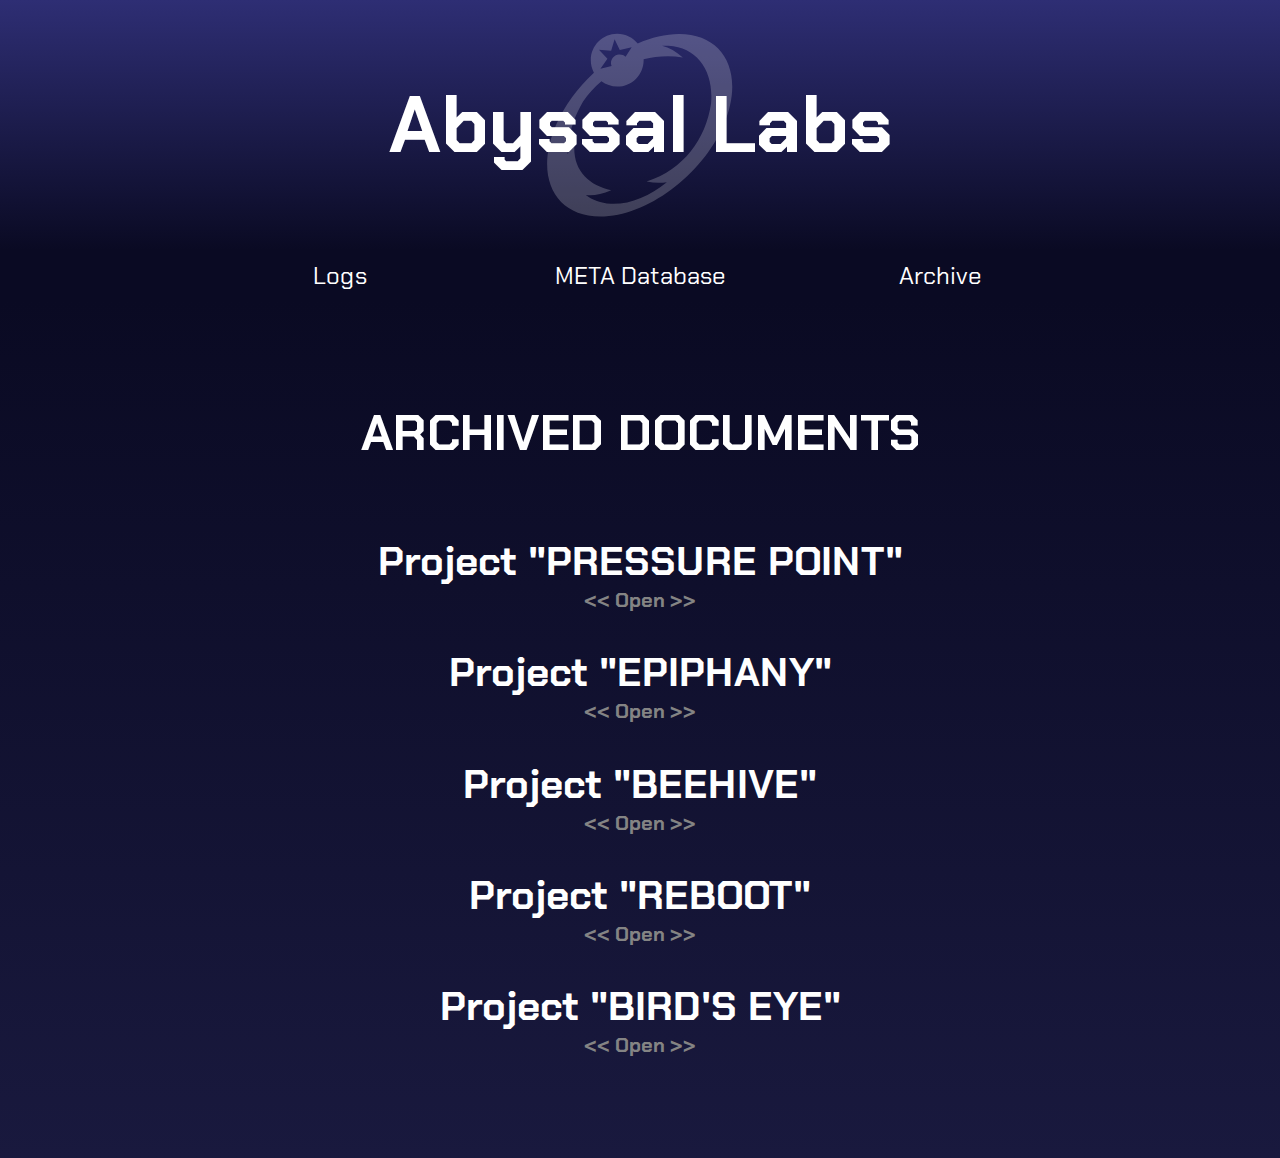
==== archive.html @ 1f09cdea "initial stuff" ====
<!DOCTYPE html>
<html lang="en">
    <head>
        <meta charset="UTF-8">
        <meta name="viewport" content="width=device-width, initial-scale=1.0">
        <meta name="author" content="guyperson1">
        <meta name="description" content="Silly Website for Silly OC">
        <title>Abyssal Labs - Archive</title>
        
        <script>
            function block() {
              alert("This part of the database is currently under reconstruction by OVERMIND; it will be inaccessible until further notice.");
            }
        </script>

        <link rel="preconnect" href="https://fonts.googleapis.com">
        <link rel="preconnect" href="https://fonts.gstatic.com" crossorigin>
        <link href="https://fonts.googleapis.com/css2?family=Chakra+Petch:ital,wght@0,300;0,400;0,500;0,600;0,700;1,300;1,400;1,500;1,600;1,700&display=swap" rel="stylesheet">
        <link href="https://fonts.googleapis.com/css2?family=Aldrich&family=Chakra+Petch:ital,wght@0,300;0,400;0,500;0,600;0,700;1,300;1,400;1,500;1,600;1,700&display=swap" rel="stylesheet">
        <link rel="stylesheet" href="avn.css">
    </head>

    <body>
        <div id="header">
            <div id="logo">
                <img src="images/logo.svg", height="200px", width="200px" class="centered">
                <a href="login.html">
                    <h1 class="centered">Abyssal Labs</h1>
                </a>
            </div>
            <div id="link-bar">
                <ul>
                    <li class="fill">
                        <a href="logs.html">Logs</a>
                    </li>
                    <li>
                        <a onclick="block();">META Database</a>
                    </li>
                    <li>
                        <a href="archive.html">Archive</a>
                    </li>
                </ul>
            </div>
        </div>
        <div id="content-wrapper">
            <h1>ARCHIVED DOCUMENTS</h1>
            <div class="rule-fade-in"></div>

            <h2>Project "PRESSURE POINT"</h2>
            <p class="collapsible-drawer">&lt&lt Open &gt&gt</p>
            <blockquote class="collapsible-content">
                <img class="background-img centered" src="images/pressure_point.svg">
                <div class="project-info">
                    <p style="color: orange;">High Priority</p>
                    <p>-</p>
                    <p style="color: lime;">Completed</p>
                </div>
                <p>Purpose:</p>
                <p>The development of the “Soulbound Armaments,” a set of soul-powered “superweapons” for emergency use against hostile deific entities.</p>
                <p>The Armaments vary in type, element, and effects, but are composed of several core components, listed below:</p>
                <ul>
                    <li>Faded Plumes — Remnants of the Plumes of Dusk after the goddess Nyx reclaimed her energy from them. Items still possess the capability of converting regular forms of energy to “soul energy,” as well as the ability to channel soul energy drawn from a host. Acts as a sort of “bridge” between the mechanical and metaphysical.</li>
                    <li>Shadow Crystals — An octahedral crystal which absorbs light. Possibly the original form of Shadow Fragments. Capable of significantly amplifying the strength of equipment it is combined with, however it seems to endow a sort of “sentience” to whatever it is fused with, which renders it useless to anyone but a selected host.</li>
                    <li>Infusion Orb — An orb that bestows an “element” onto a weapon. Mick seems to be able to extract these from other weapons.</li>
                    <li>Elemental Catalyst — A material that adds additional effects to the piece of equipment it is fused with. The effects seem to be dependent on the element.</li>
                </ul>
                <p>The Armaments require an enormous amount of Atmas, or “soul energy,” to operate. Though some of the energy requirement is supplemented by ES Type-II Power Cells, a majority of the energy must be drawn from the user in order to keep the weapons’ weight reasonable for combat use. As such, it is only safely operable during a “Limit Break” event, a stress-event in which large amounts of Atmas is released from a Persona user and manifests in specific ways.</p>
                <p style="text-align: center;">. . .</p>
                <p>At the time of writing, five armaments have been completed. Though more prototypes exist, due to our exodus from the Dreamscape, continued development of the Soulbound Armaments has been deemed unnecessary. As such, Project “PRESSURE POINT” has been marked as complete.</p>
                <ul>
                    <li>Red Sun (SBA-Alpha) — A handgun that discharges a large amount of fire when activated. Damage output is lowered due to its high spread, however the spread allows it to eliminate large groups of enemies at once.</li>
                    <li>Strike of Heaven (SBA-Beta) — A spear that discharges massive amounts of electricity upon contact. Must be utilized with care—extrapolated data has shown a non-zero chance of plasma generation. Residual energy converges on the user upon its usage, amplifying the user’s next attack.</li>
                    <li>Cryonic Hail (SBA-Gamma) — A bow capable of firing arrows formed of solidified Atmas. Arrows reach sub-zero temperatures, and are capable of significantly inhibiting movement capabilities of hostile entities, if not outright freezing them in place.</li>
                    <li>Vortex Slashers (SBA-Delta) — A pair of claws that “channel wind” through its talons, such that enemies will be propelled backwards when contact is made, opening up critical weaknesses or openings to be exploited.</li>
                    <li>Prisma Star (SBA-Omega) — A massive, spiked ball-and-chain that is capable of self-locomotion through its spikes, which double as high-powered pistons that propel the ball towards a given target. Compounded Atmas, along with the Prisma Star’s makeup, allows it to breach defenses that would otherwise be impenetrable through physical attacks.</li>
                </ul>
            </blockquote>

            <h2>Project "EPIPHANY"</h2>
            <p class="collapsible-drawer">&lt&lt Open &gt&gt</p>
            <blockquote class="collapsible-content">
                <img class="background-img centered" src="images/epiphany.svg">
                <div class="project-info">
                    <p style="color: gold;">Medium Priority</p>
                    <p>-</p>
                    <p style="color: lime;">Completed</p>
                </div>
                <p>Purpose:</p>
                <p>The development of the Portable Electronic Navigational Intelligence System “Providence,” an device capable of simulating the intelligence-gathering abilities of Navigation-Type Personas.</p>
                <p>Focal points of research include the abilities to detect entities of interest (i.e. Shadows, Persona users, deities) across a large range and "scan" nearby entities to determine vulnerable points of attack. As research primarily involves observation of Navigation-Type Personas, use of which is rather lacking with the current team composition in mind, the project is currently bottlenecked.</p>
                <p style="text-align: center;">. . .</p>
                <p>With these considerations, the previously defunct Project "LIGHTS ON"—the development of "Theia", a multipurpose electronically-powered ocular prosthetic—has been reinstated and integrated into Project "EPIPHANY".</p>
            </blockquote>
            
            <h2>Project "BEEHIVE"</h2>
            <p class="collapsible-drawer">&lt&lt Open &gt&gt</p>
            <blockquote class="collapsible-content">
                <img class="background-img centered" src="images/beehive.svg">
                <div class="project-info">
                    <p style="color: gold;">Medium Priority</p>
                    <p>-</p>
                    <p style="color: lime;">Completed</p>
                </div>
                <p>Purpose:</p>
                <p>The integration of the salvaged Yomi-Kugutsu robots from the god Oumagatsu into AVN Labs.</p>
                <p>Following the subjugation of Oumagatsu, a sweep of the battlefield yielded eleven salvageable and one intact Yomi-Kugutsu. The intact Yomi-Kugutsu was observed to be wholly subservient to members of NEST. How it recognizes members as such is unknown.</p>
                <p>Three of the salvaged Yomi-Kugutsu were sold. The remaining eight are to be repaired and repurposed as mechanical assistants for AVN Labs. Additional modifications to the artificial intelligence systems, power units, cooling systems, and other functions (see supplemental documents for a full list of modifications) are underway.</p>
                <p>Emergency measures must be put in place in the event that the Yomi-Kugutsu robots become a threat, through interference of foreign intelligence. The following contingency responses will activate sequentially as required:</p>
                <ul>
                    <li><span style="color: lime;">Level One</span>: If internal systems detect an anomaly in behaviour, a hard-reboot command is executed. A notification will be sent to the operator regardless of whether the hard-reboot is executed.</li>
                    <li><span style="color: gold;">Level Two</span>: If the Level One response is deemed ineffective or the system is unable to execute the command, the control system to body connection is to be severed, rendering the chassis immobile.</li>
                    <li><span style="color: darkred;">Level Three</span>: If all other responses fail, the explosive charge embedded in its power unit is automatically detonated. This exists as a separate system that cannot be manipulated without disassembling the power unit—which would functionally achieve the same goal.</li>
                </ul>    
            </blockquote>

            <h2>Project "REBOOT"</h2>
            <p class="collapsible-drawer">&lt&lt Open &gt&gt</p>
            <blockquote class="collapsible-content">
                <img class="background-img centered" src="images/reboot.svg">
                <div class="project-info">
                    <p style="color: darkred;">Paramount</p>
                    <p>-</p>
                    <p style="color: lime;">Completed</p>
                </div>
                <p>Purpose:</p>
                <p>The resuscitation of deceased NEST-aligned former Anti-Shadow Suppression Weapon “Electra,” whose physical chassis was sealed in the Heroes’ Necropolis following her neutralization via the goddess Nyx’s power reclamation.</p>
                <p>Through the Egyptian god Anubis, contacted was established with Electra in Duat, the Egyptian realm of the dead. Specifics of the process are unknown, and unlikely to be revealed.   The body and soul were both successfully retrieved.</p>
                <p>Though the robot was physically intact, due to the aforementioned power reclamation, power generation from Plumes of Dusk is no longer a viable option. Therefore, a large amount of excess power storage must be installed on the android in order to keep them functional while the feasibility of repeating the human transformation ritual performed on similar android "Orestes" by the goddess Danu is investigated. At the time of writing (01/27/2023), AVN Labs currently has two ES Type-IV Power Cells (created from salvaged remains of the god Oumagatsu) in storage, each sufficient to power an android for up to thirty-two hours depending on the android's model and power consumption.</p>
                <p style="text-align: center;">. . .</p>
                <p>UPDATE (01/31/2023): The android was reactivated with no noticeable complications or malfunctions. Project “REBOOT” is considered successful, and will be closed.</p>
            </blockquote>

            <h2>Project "BIRD'S EYE"</h2>
            <p class="collapsible-drawer">&lt&lt Open &gt&gt</p>
            <blockquote class="collapsible-content">
                <div class="project-info">
                    <img class="background-img centered" src="images/overmind.svg">
                    <p style="color: orange;">High Priority</p>
                    <p>-</p>
                    <p style="color: lime;">Completed</p>
                </div>
                <br><br><br><br><br><br><br><br><br><br><br><br><br><br><br><br><br><br><br><br>
                <p style="text-align: center;">Project files relocated; contact OVERMIND for details.</p>
                <br><br><br><br><br><br><br><br><br><br><br><br><br><br><br><br><br><br><br><br>
            </blockquote>
        </div>

        <script>
            var coll = document.getElementsByClassName("collapsible-drawer");
            var i;
            
            for (i = 0; i < coll.length; i++) {
                coll[i].addEventListener("click", function() {
                    this.classList.toggle("active");
                    var content = this.nextElementSibling;
                    if (content.style.display === "block") {
                        this.innerHTML = "<< Open >>"
                        content.style.display = "none";
                    } else {
                        this.innerHTML = ">> Close <<"
                        content.style.display = "block";
                    }
                });
            }
        </script>
    </body>
</html>
---- avn.css ----
:root {
    --header-height: 250px;
    --bar-height: 50px;
    --anim-time: 2.5s;
}

body, h1, p, ul {
    margin: 0px;
    padding: 0px;
}

h1 {
    color: white;
    font-family: "Chakra Petch", Arial, sans-serif;
    font-size: 50px;
    text-align: center;
}

h2 {
    margin-bottom: 0px;
    color: white;
    font-family: "Chakra Petch", Arial, sans-serif;
    font-size: 40px;
    text-align: center;
}

#logo {
    background-image: linear-gradient(#2E2E74, #0A0A23);
    position: relative;
    height: var(--header-height);
    align-content: center;
}

#logo h1 {
    width: fit-content;
    font-size: 5rem;
    transition: font-size .35s, filter .35s;
}

#logo img {
    opacity: 0.2;
    pointer-events: none;
    user-select: none;
    height: 200px;
    width: 200px;
}

.centered {
    top: 50%;
    left: 50%;
    transform: translate(-50%, -50%);
    position: absolute;
}

#logo h1:hover {
    font-size: 5.25rem;
    filter: drop-shadow(gray 0 0 4px);
}

#link-bar ul {
    height: var(--bar-height);
    background-color: #0A0A23;
    list-style: none;
    display: flex;
    justify-content: center;
}

#link-bar ul li {
    width: 300px;
    text-align: center;
    /* https://stackoverflow.com/questions/23934749/fill-element-from-center-on-hover */
    background-image: linear-gradient(#24244B, #24244B);
    background-position: 50% 50%;
    background-repeat: no-repeat;
    background-size: 0% 100%;
    transition: background-size .35s, color .35s;
}

#link-bar ul li:hover {
    background-size: 100% 100%;
}

#link-bar ul li a {
    display: inline-block;
    align-content: center;
    width: 100%;
    height: 100%;
    cursor: pointer;
    text-decoration: none;
    font-family: "Chakra Petch";
    text-align: center;
    font-size: 1.5rem;
    color: white;
}

#content-wrapper {
    padding: 100px 200px;
    background-image: linear-gradient(#0A0A23, #19193E);
    position: relative;
    min-height: calc(100vh - var(--header-height) - var(--bar-height));
    height: auto;
    color: white;
}

.fade-in {
    animation: fade var(--anim-time);
}
@keyframes fade {
    from {
        opacity: 0%;
    }
    to {
        opacity: 100%;
    }
}

.slide-in {
    animation: slide var(--anim-time) forwards;
}
@keyframes slide {
        from {
            top: 0;
        }
        to {
            top: 100%;
        }
}

.rule-fade-in {
    height: 5px;
    margin: 2rem 0;
    background-image: linear-gradient(#FFFFFF 30%, transparent 30%);
    background-size: 0% 20px;
    background-position: 50% 0;
    background-repeat: no-repeat;
    animation: anim 1.25s forwards; }
@keyframes anim {
    from {
        background-size: 0% 5px;
    }
    to {
        background-size: 80% 5px;
    }
}

blockquote {
    position: relative;
    overflow: hidden;
    margin-left: auto;
    margin-right: auto;
    width: 50%;
    padding: 20px;
    border: 2px solid #696969;
    box-shadow: 0px 0px 4px 2px #3b3b3b;
    background-color: #19193E;
}

blockquote p, blockquote li {
    padding: 8px 0px;
    font-family: "Aldrich";
    font-size: 1rem;
    color: rgb(175, 173, 173);
}

blockquote ul {
    padding-left: 25px;
}

.project-info {
    display: flex;
    justify-content: flex-end;
}

.project-info p {
    padding-right: 5px;
}

.background-img {
    pointer-events: none;
    user-select: none;
    opacity: 0.2;
    width: 500px;
    height: auto;
}

.collapsible-drawer, .fake-collapsible {
    font-family: "Chakra Petch";
    font-size: 1.25rem;
    font-weight: bold;
    color: #848484;
    text-align: center;
    cursor: pointer;
}

.collapsible-content {
    display: none;
}

/* width */
::-webkit-scrollbar {
    width: 8px;
}
  
  /* Track */
::-webkit-scrollbar-track {
    opacity: 0;
}

/* Handle */
::-webkit-scrollbar-thumb {
    background: #888;
}

/* Handle on hover */
::-webkit-scrollbar-thumb:hover {
    background: #555;
}
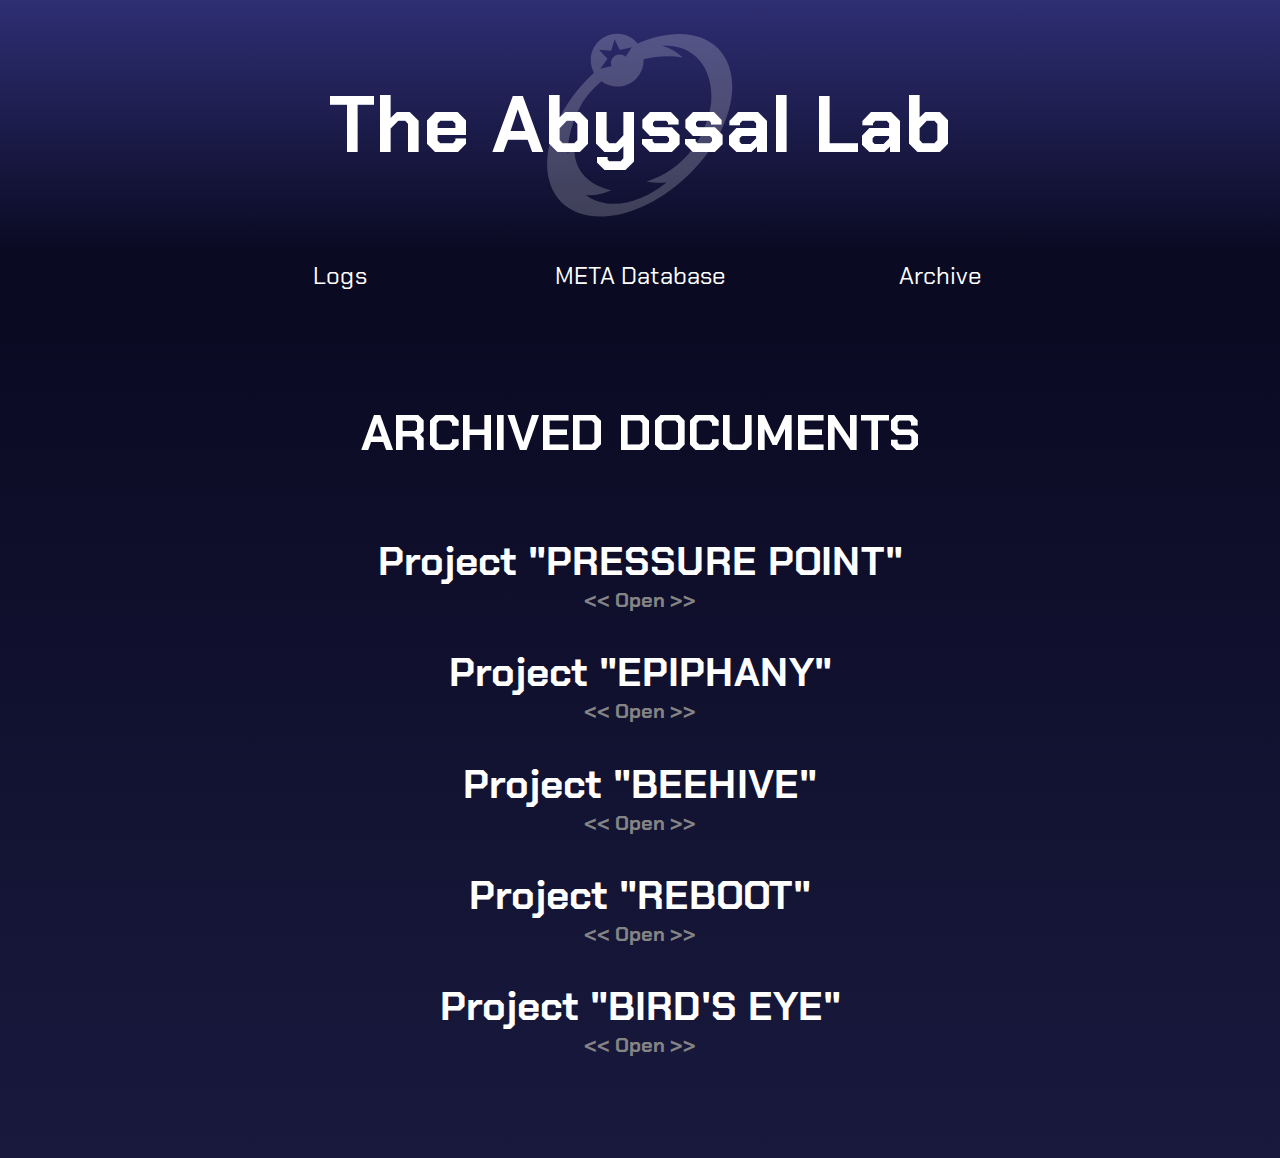
==== commit 069236fa: "changed title/header/whatever" ====
--- a/archive.html
+++ b/archive.html
@@ -4,8 +4,9 @@
         <meta charset="UTF-8">
         <meta name="viewport" content="width=device-width, initial-scale=1.0">
         <meta name="author" content="guyperson1">
-        <meta name="description" content="Silly Website for Silly OC">
-        <title>Abyssal Labs - Archive</title>
+        <meta name="description" content="Archives of the Abyssal Lab">
+        <link rel="icon" type="image/x-icon" href="images/favicon.ico">
+        <title>The Abyssal Lab - Archives</title>
         
         <script>
             function block() {
@@ -25,7 +26,7 @@
             <div id="logo">
                 <img src="images/logo.svg", height="200px", width="200px" class="centered">
                 <a href="login.html">
-                    <h1 class="centered">Abyssal Labs</h1>
+                    <h1 class="centered">The Abyssal Lab</h1>
                 </a>
             </div>
             <div id="link-bar">
